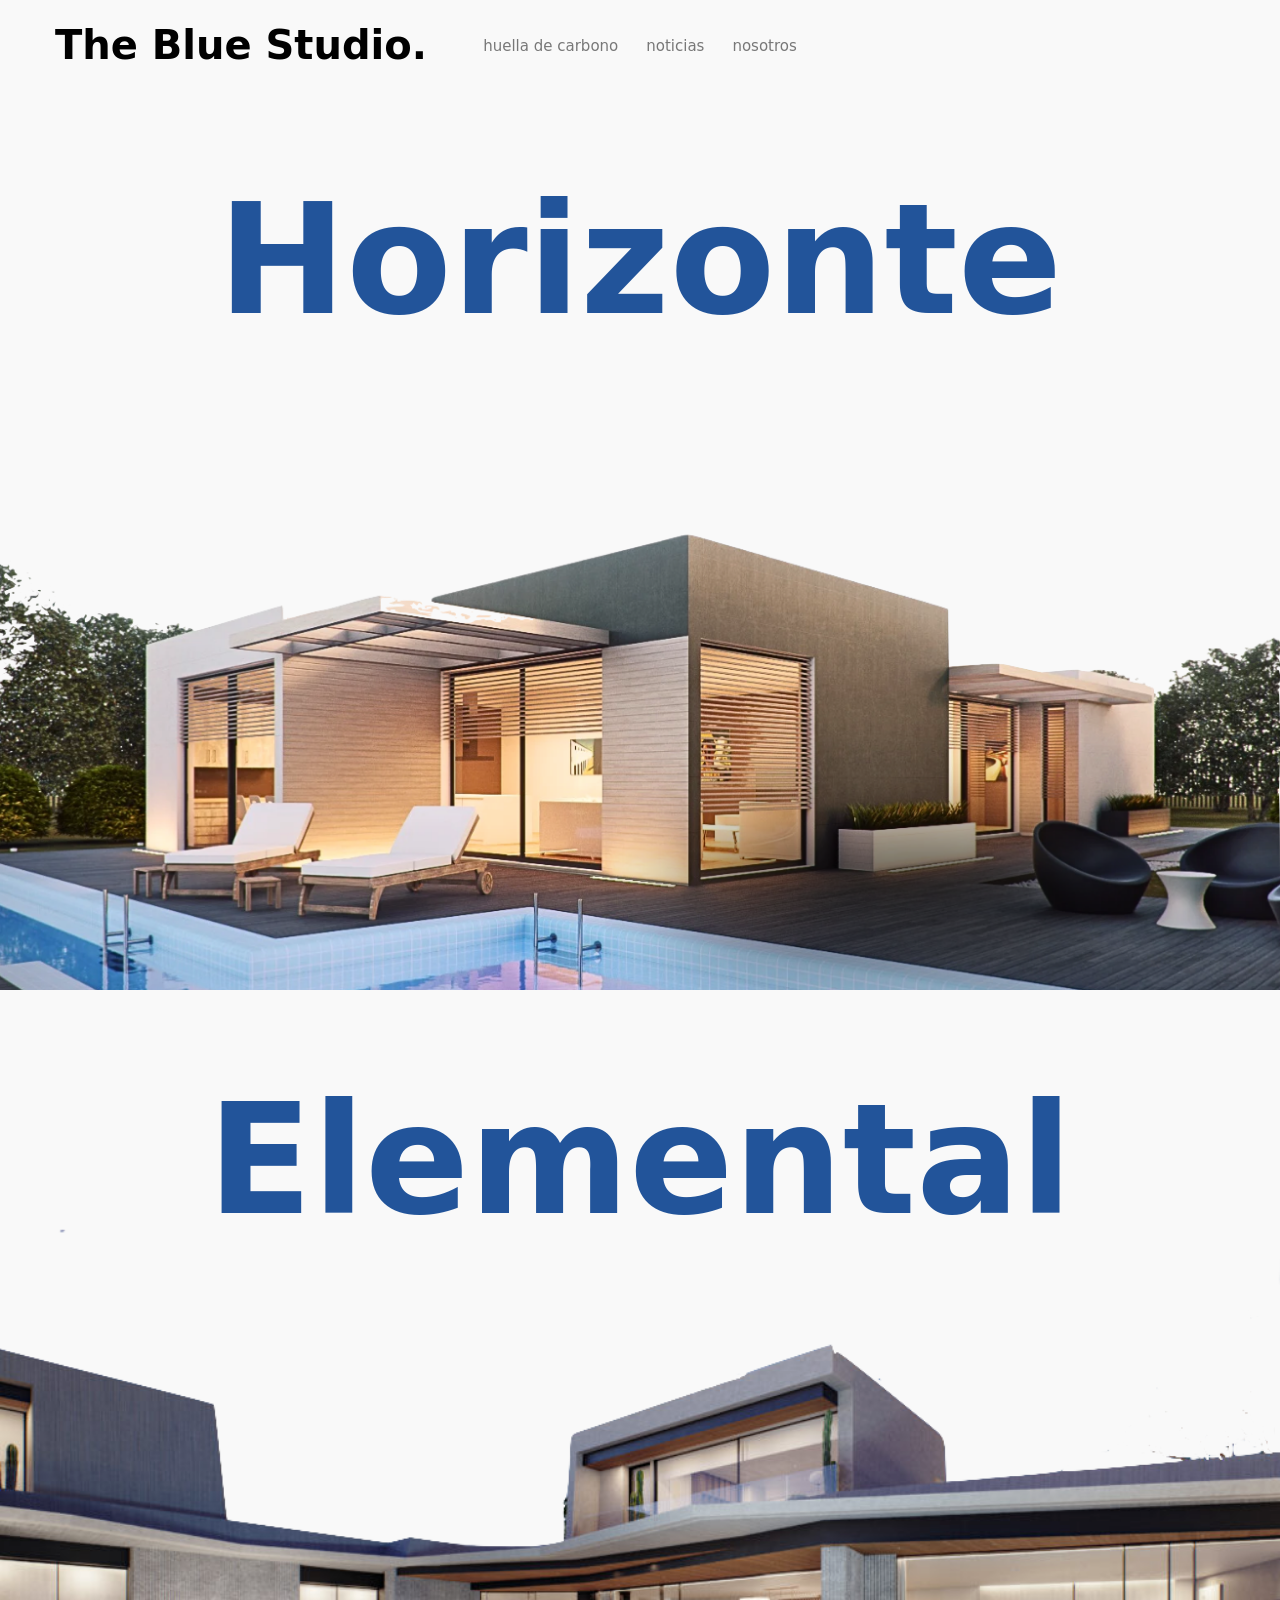
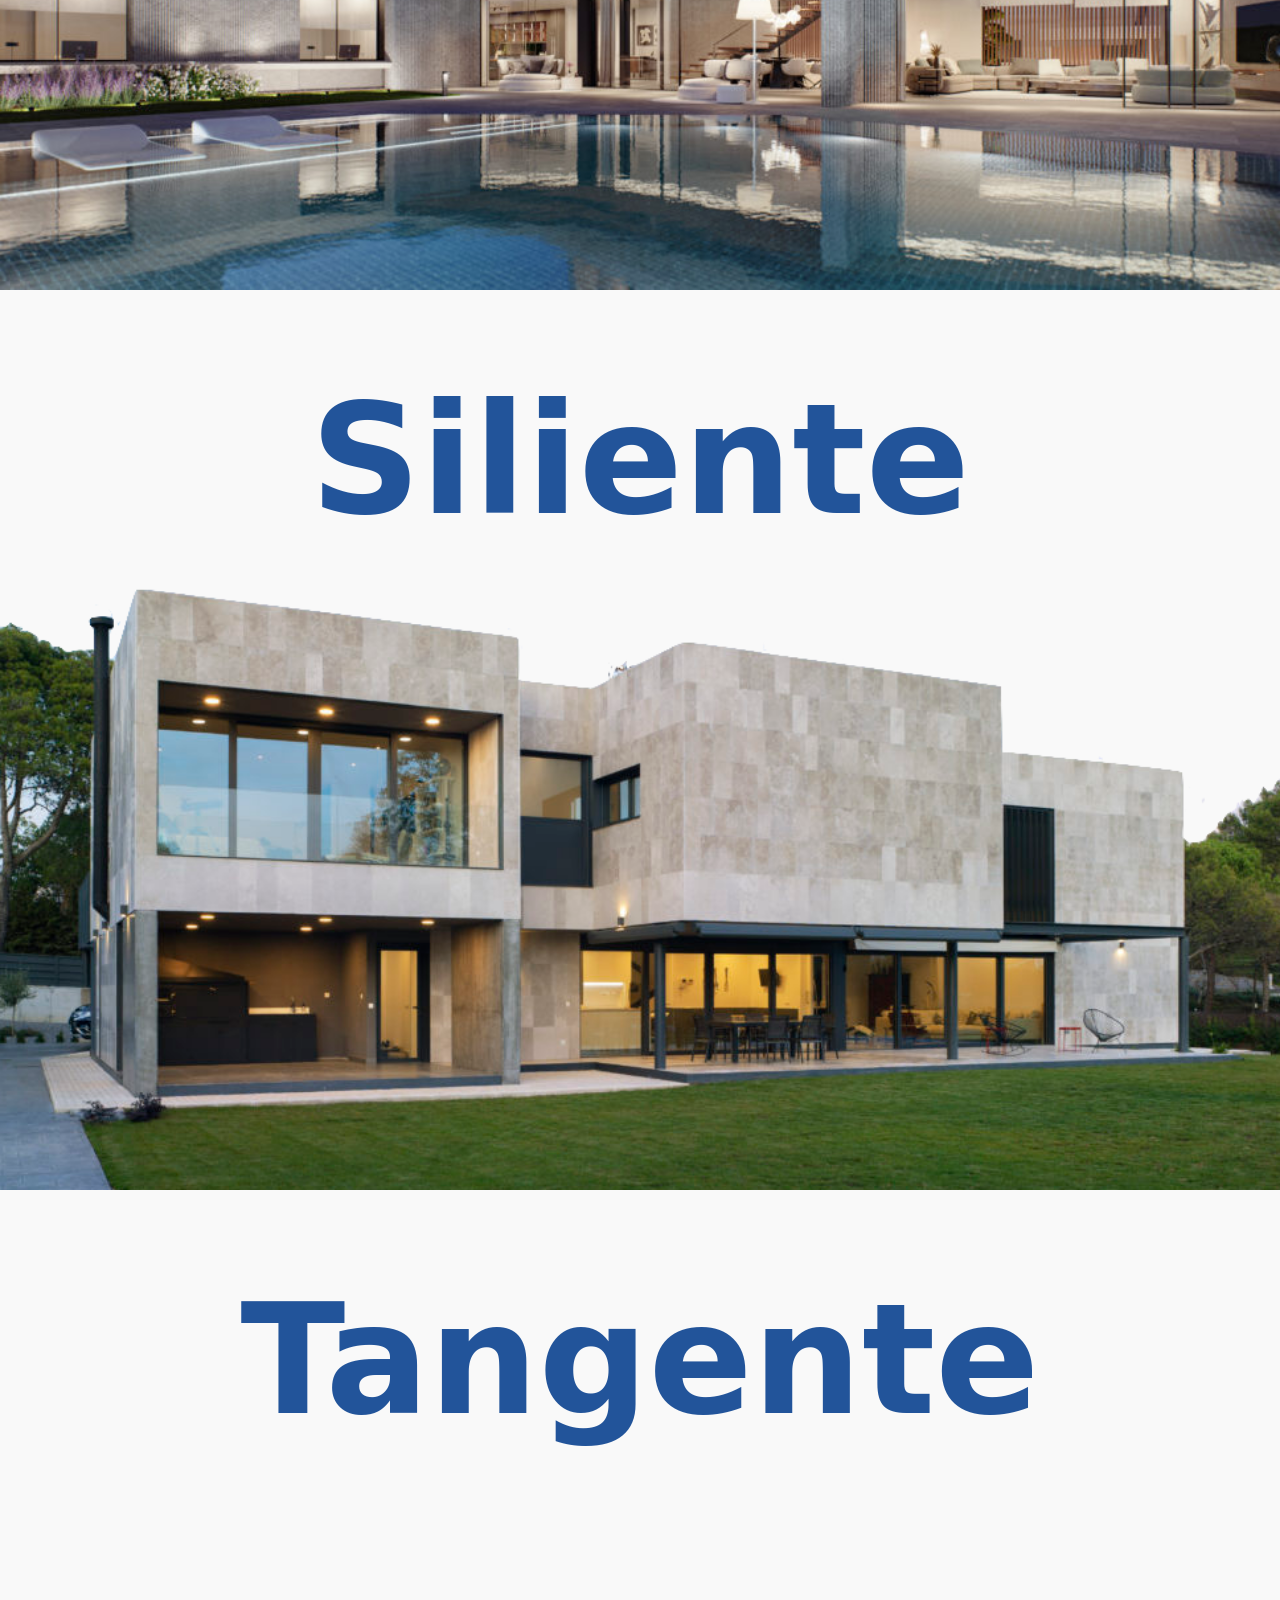
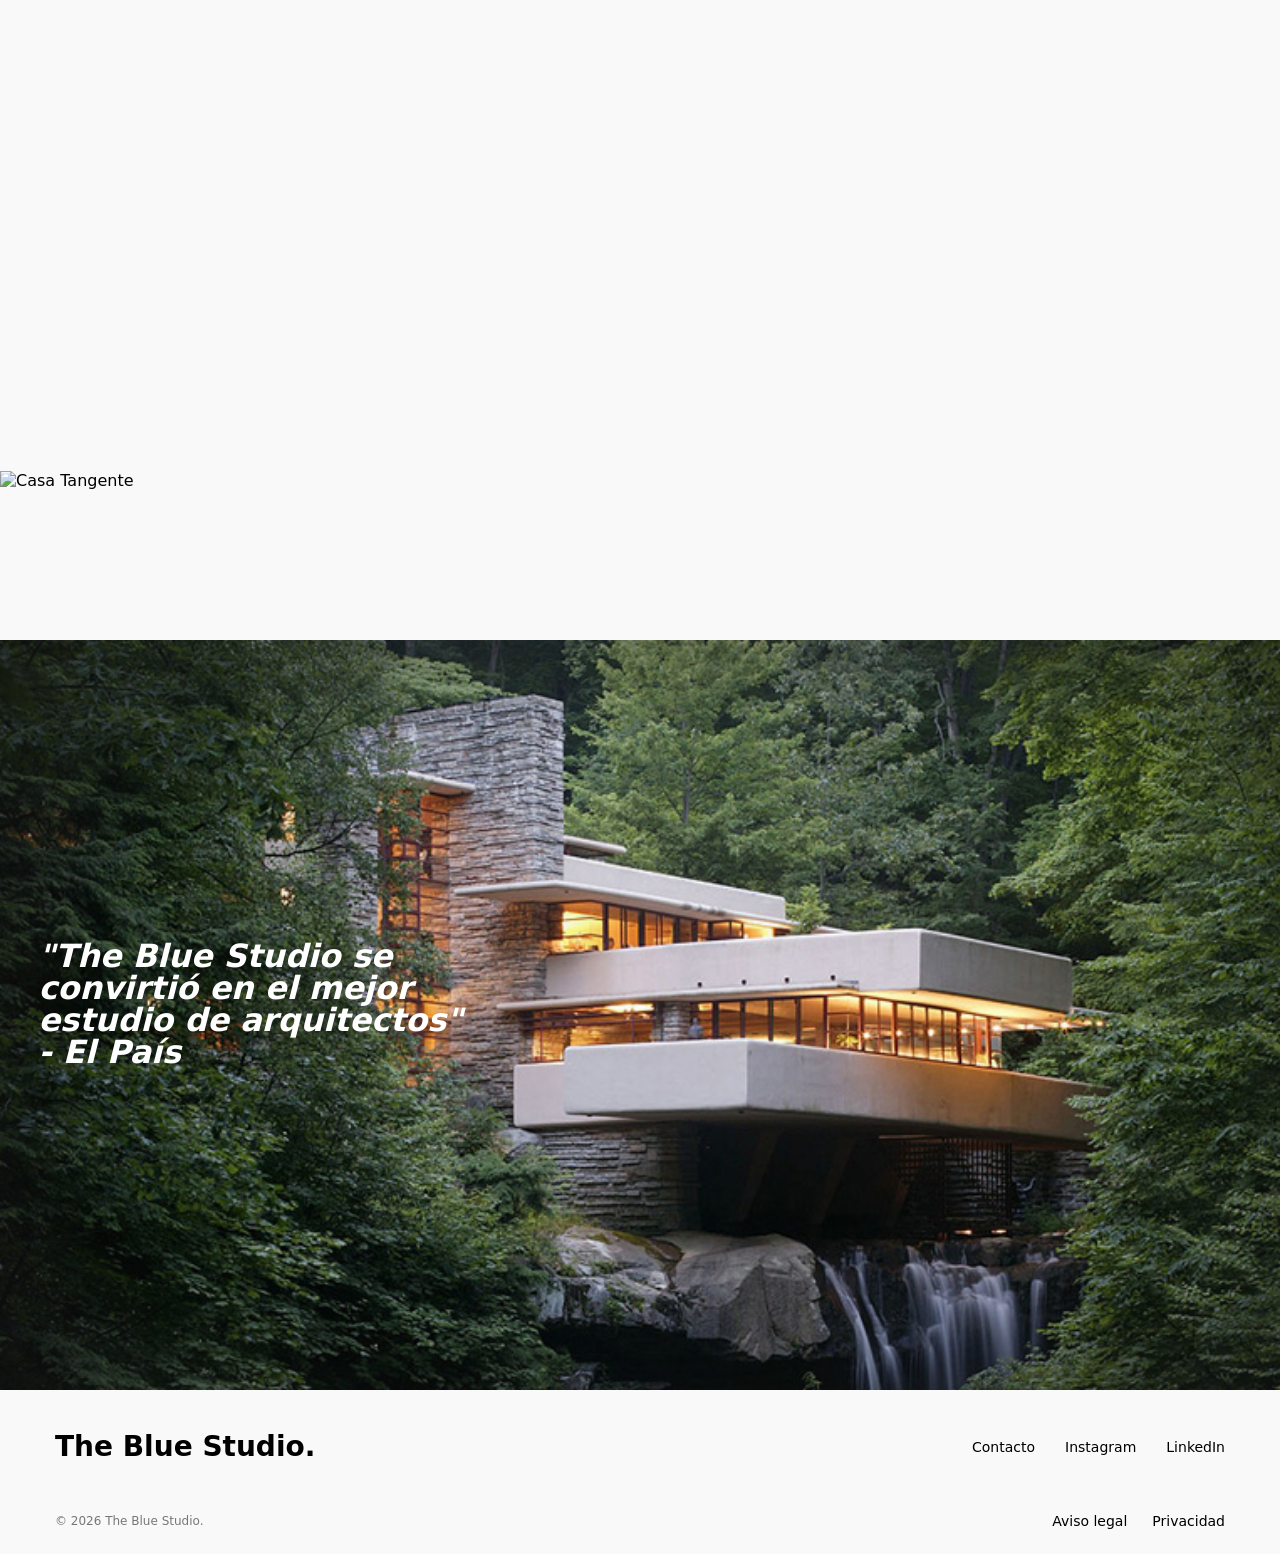
==== index.html @ dd6bb569 "Reubicación archivos Se movieron los archivos" ====
<!DOCTYPE html>
<html lang="es">
<head>
	<meta charset="UTF-8">
	<meta name="viewport" content="width=device-width, initial-scale=1.0">
	<meta property="og:title" content="The Blue Studio">
	<meta property="og:description" content="Estudio de arquitectura y diseño. Descubre nuestros proyectos, noticias y filosofía.">
	<meta property="og:type" content="website">
	<meta property="og:url" content="https://bright-paprenjak-21da06.netlify.app">
	<meta property="og:site_name" content="The Blue Studio">
	<title>Index</title>
	<link rel="stylesheet" href="css/style.css">
	<link rel="stylesheet" href="css/elementosStyle.css">
</head>

<body>

	<header>
		<h1 class="logo">
			<a href="index.html">The Blue Studio.</a>
		</h1>

		<nav>
			<ul>
				<li><a href="huellaDeCarbono.html">huella de carbono</a></li>
				<li><a href="noticias.html">noticias</a></li>
				<li><a href="nosotros.html">nosotros</a></li>
			</ul>
		</nav>
	</header>

	<section class="nombresCasas pagina">
		<h2>Horizonte</h2>
		<img src="img/casa1.png" alt="Casa Horizonte">
	</section>

	<section class="nombresCasas pagina">
		<h2>Elemental</h2>
		<img src="img/casa2.png" alt="Casa Elemental">
	</section>

	<section class="nombresCasas pagina">
		<h2>Siliente</h2>
		<img src="img/casa3.png" alt="Casa Siliente">
	</section>

	<section class="nombresCasas pagina">
		<h2>Tangente</h2>
		<img src="img/casa4.png" alt="Casa Tangente">
	</section>

	<section class="nombresCasas pagina">
		<h3 class="textoLateral">
			"The Blue Studio se<br>
			convirtió en el mejor<br>
			estudio de arquitectos"<br>
			- El País
		</h3>

		<img src="img/casaBosque.png" alt="Proyecto de The Blue Studio">
	</section>

	<footer>
		<div class="footer-principal">
			<h2>The Blue Studio.</h2>

			<div class="footer-links">
				<a>Contacto</a>
				<a>Instagram</a>
				<a>LinkedIn</a>
			</div>
		</div>

		<div class="footer-inferior">
			<p>© 2026 The Blue Studio.</p>

			<div>
				<a>Aviso legal</a>
				<a>Privacidad</a>
			</div>
		</div>
	</footer>

</body>
</html>
---- css/style.css ----
:root {
	--fondo: #f9f9f9;
	--azul: #22549A;
}

* {
	margin: 0;
	padding: 0;
	box-sizing: border-box;
}

body {
	font-family: system-ui;
	overflow-x: hidden;
	background: var(--fondo);
}

section {
	position: relative;
	background: var(--fondo);
}

.pagina {
	height: 100dvh;
}

header {
	height: 90px;
	padding: 0 55px;
	display: grid;
	grid-template-columns: 1fr auto 1fr;
	align-items: center;
	background: var(--fondo);
}

.logo {
	font-size: 40px;
}

.logo a {
	color: #000;
	font-size: 40px;
	font-weight: bold;
	text-decoration: none;
}

nav {
	grid-column: 2;
}

nav ul {
	display: flex;
	align-items: center;
	gap: 28px;
	list-style: none;
}

nav a {
	color: #787878;
	font-size: 15px;
	font-weight: 400;
	text-decoration: none;
	transition: color 0.2s;
}

nav a:hover {
	color: var(--azul);
}

footer {
	padding: 40px 55px 25px;
	background: var(--fondo);
}

.footer-principal {
	display: flex;
	justify-content: space-between;
	align-items: center;
	padding-bottom: 50px;
}

.footer-principal h2 {
	font-size: 28px;
}

.footer-links {
	display: flex;
	gap: 30px;
}

.footer-links a,
.footer-inferior a {
	color: #000;
	font-size: 14px;
	text-decoration: none;
	transition: color 0.2s;
}

.footer-links a:hover,
.footer-inferior a:hover {
	color: var(--azul);
}

.footer-inferior {
	display: flex;
	justify-content: space-between;
	align-items: center;
	color: #777;
	font-size: 12px;
}

.footer-inferior div {
	display: flex;
	gap: 25px;
}

@media (max-width: 700px) {

	header {
		height: auto;
		padding: 20px;
		display: flex;
		flex-direction: column;
		gap: 20px;
	}

	.logo,
	.logo a {
		font-size: 32px;
	}

	nav ul {
		flex-wrap: wrap;
		justify-content: center;
		gap: 15px;
	}

	footer {
		padding: 35px 20px 20px;
	}

	.footer-principal,
	.footer-inferior {
		flex-direction: column;
		gap: 25px;
		text-align: center;
	}

	.footer-principal {
		padding-bottom: 35px;
	}

	.footer-links {
		gap: 20px;
	}
}
---- css/elementosStyle.css ----
.nombresCasas {
	display: flex;
	justify-content: center;
}

.nombresCasas h2 {
	position: absolute;
	top: 80px;
	color: var(--azul);
	font-size: clamp(70px, 12vw, 180px);
	font-weight: bold;
	white-space: nowrap;
}

.nombresCasas img {
	position: absolute;
	z-index: 2;
	bottom: 0;
	left: 0;
	width: 100%;
	height: auto;
	display: block;
}

.textoLateral {
	position: absolute;
	z-index: 3;
	top: 50%;
	left: clamp(20px, 3vw, 50px);
	color: #fff;
	font-size: clamp(20px, 2.5vw, 40px);
	font-style: italic;
	font-weight: bold;
	line-height: 1;
}

.esencia-scroll {
	height: 200dvh;
	position: relative;
}

.esencia {
	position: sticky;
	top: 0;
	width: 100%;
	height: 100dvh;
}

.esencia h2 {
	position: absolute;
	z-index: 1;
	top: 80px;
	left: 50%;
	transform: translateX(-50%);
	color: var(--azul);
	font-size: clamp(70px, 12vw, 180px);
}

.esencia img {
	position: absolute;
	z-index: 2;
	bottom: 0;
	left: 20%;
	width: 60%;
	height: auto;
}

.textoEsencia {
	position: absolute;
	z-index: 3;
	top: 50%;
	right: 8%;
	width: 35%;
	transform: translateY(-50%) translateX(150px);
	font-size: clamp(25px, 3vw, 45px);
	line-height: 1.25;
}

.textoEsencia p {
	color: #333;
}

@media (max-width: 700px) {

	.nombresCasas h2,
	.esencia h2 {
		top: 50px;
		font-size: clamp(55px, 14vw, 100px);
	}

	.textoLateral {
		top: 55%;
		font-size: clamp(18px, 5vw, 28px);
	}

	.esencia img {
		left: 5%;
		width: 90%;
	}

	.textoEsencia {
		right: 5%;
		width: 40%;
		transform: translateY(-50%);
		font-size: clamp(18px, 4vw, 28px);
	}
}
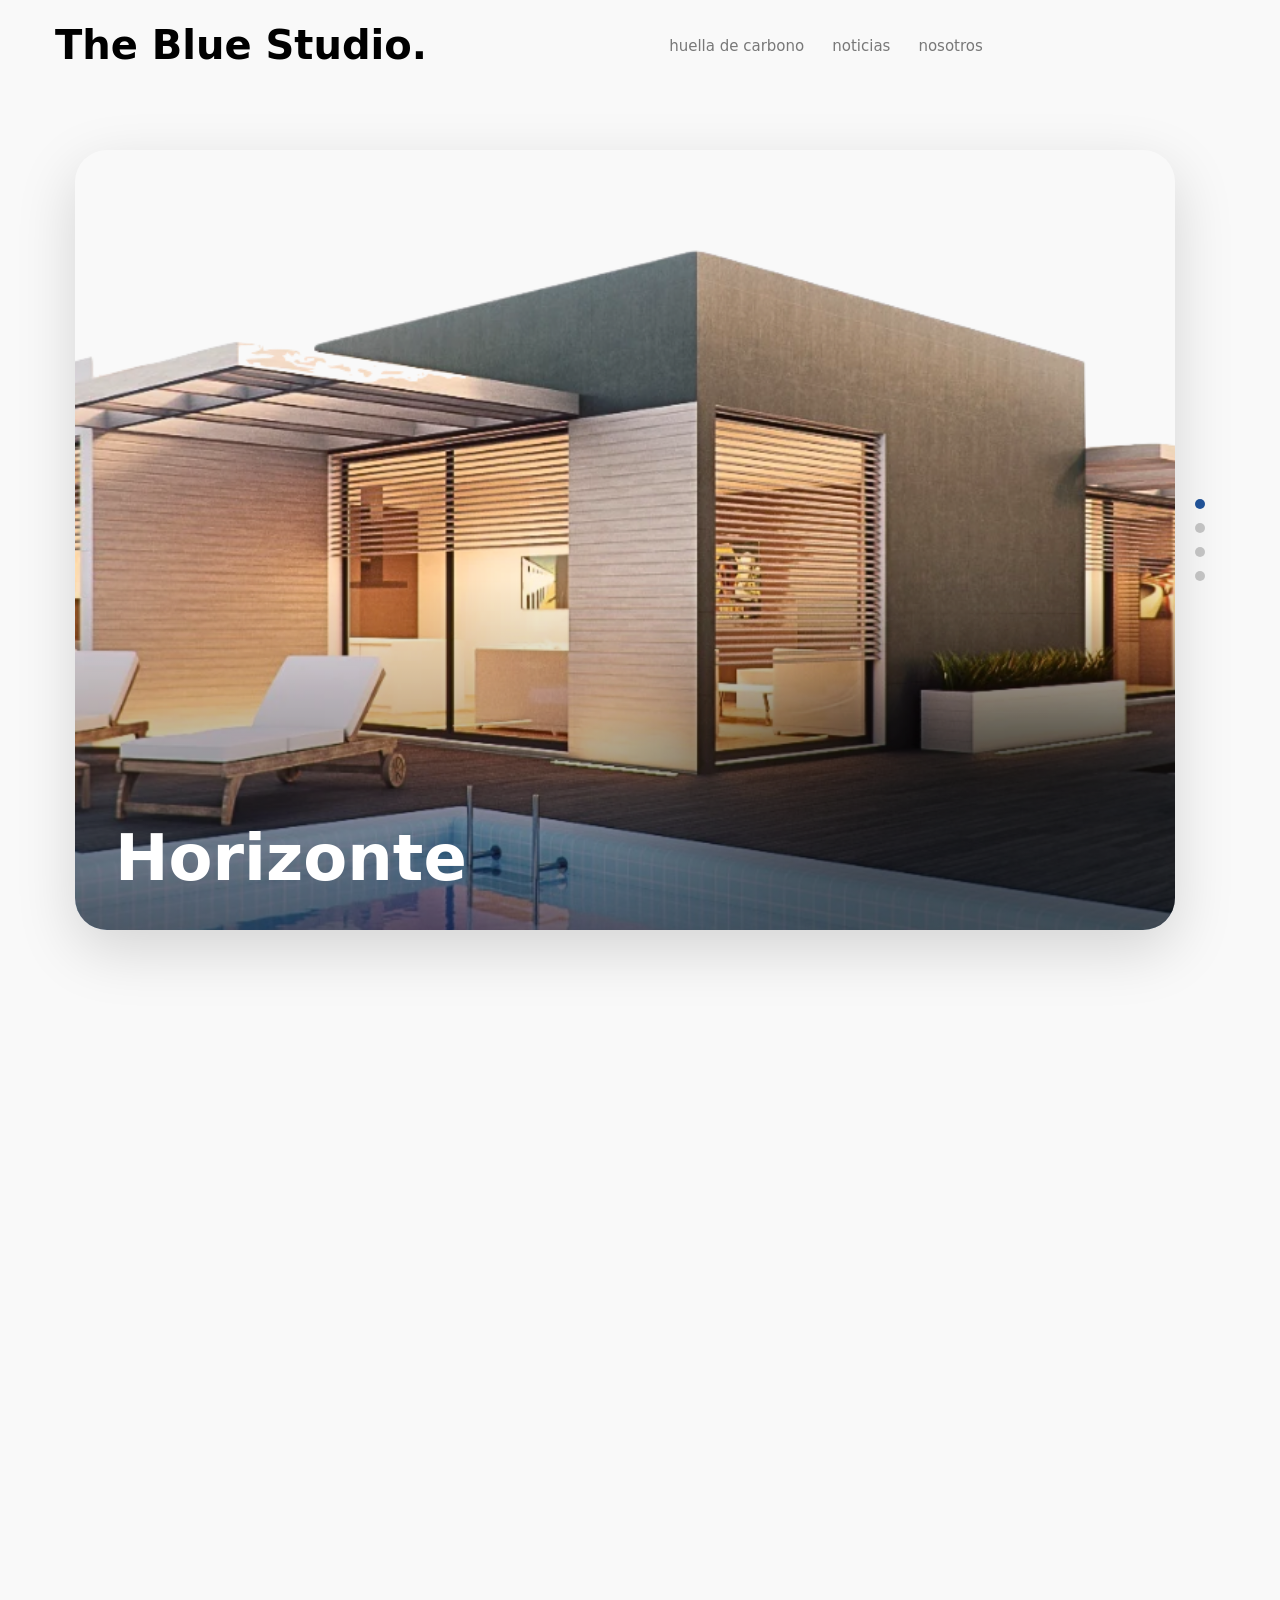
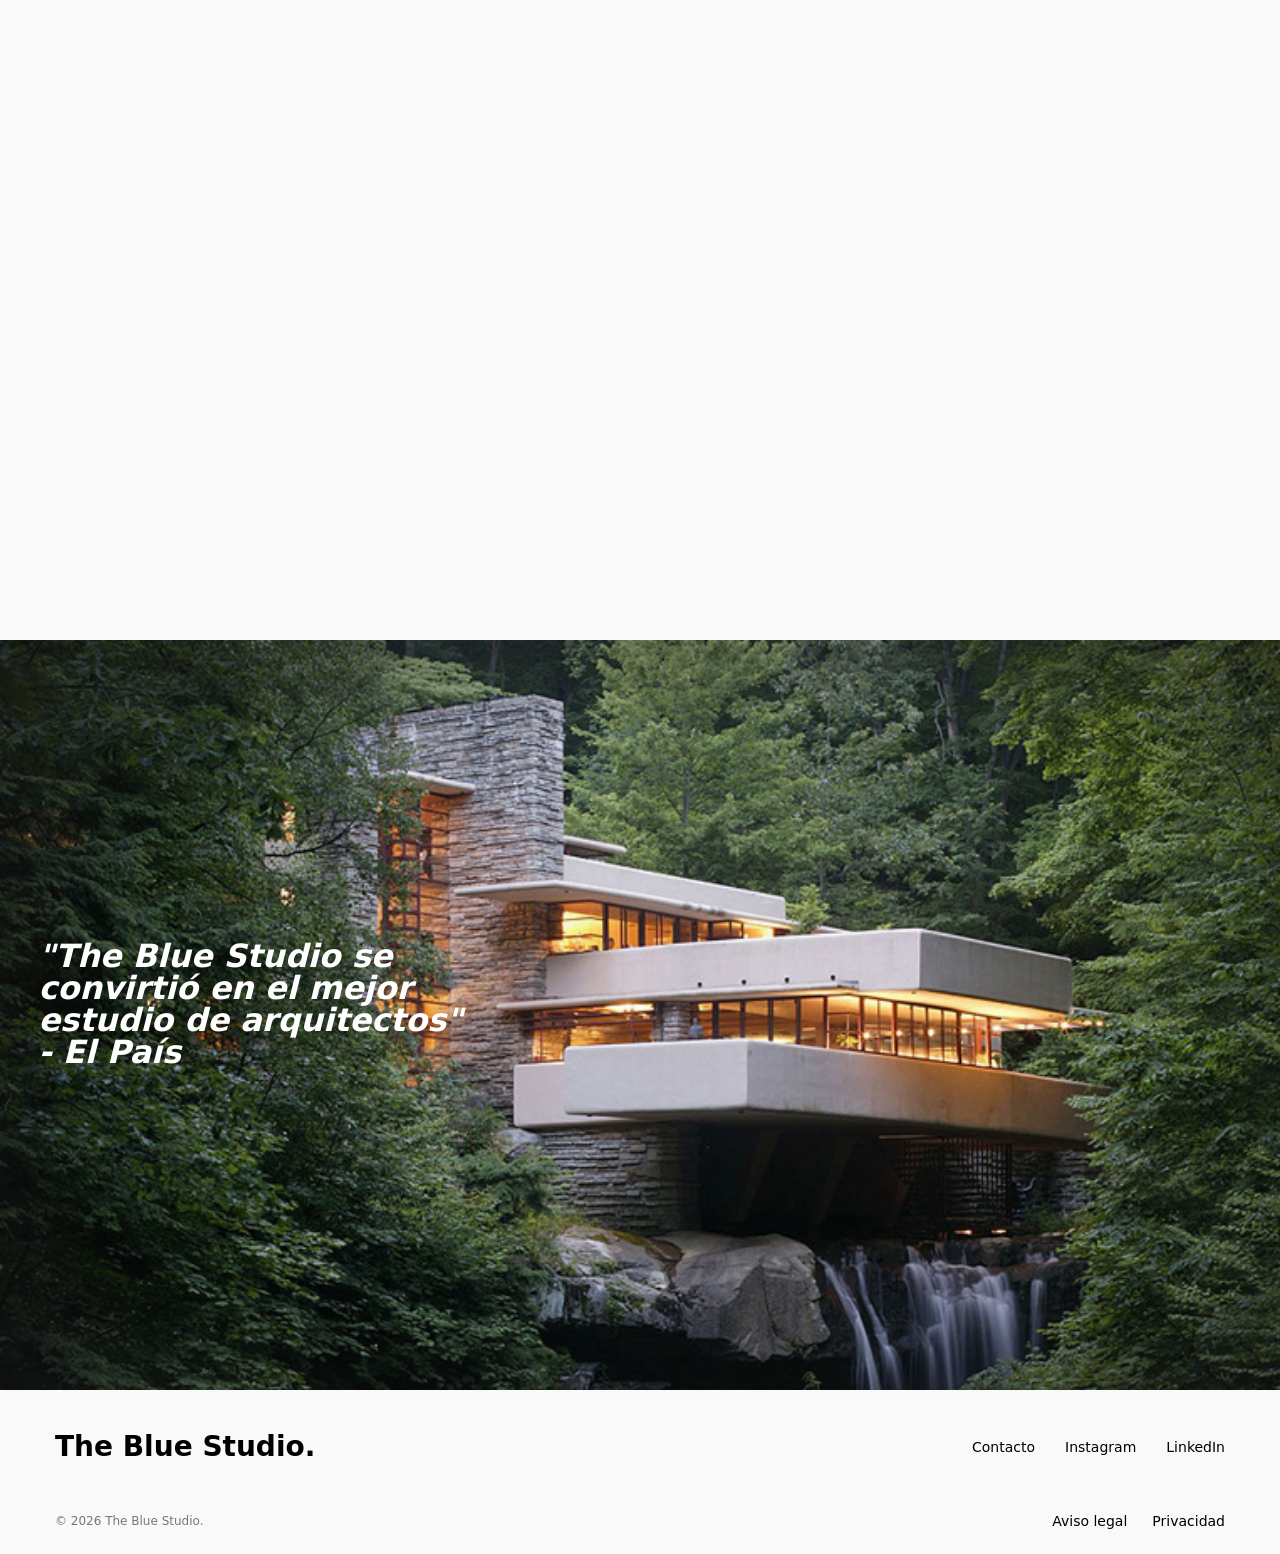
==== commit c373bb40: "update se agregaron archivos y modificaron ciertos elementos, arreglando lo faltante de responsive e" ====
--- a/index.html
+++ b/index.html
@@ -11,6 +11,9 @@
 	<title>Index</title>
 	<link rel="stylesheet" href="css/style.css">
 	<link rel="stylesheet" href="css/elementosStyle.css">
+	<link rel="icon" type="image/png" href="img/casaBosque.png">
+	<script defer src="js/header.js"></script>
+	<script defer src="js/casas.js"></script>
 </head>
 
 <body>
@@ -29,24 +32,36 @@
 		</nav>
 	</header>
 
-	<section class="nombresCasas pagina">
-		<h2>Horizonte</h2>
-		<img src="img/casa1.png" alt="Casa Horizonte">
-	</section>
-
-	<section class="nombresCasas pagina">
-		<h2>Elemental</h2>
-		<img src="img/casa2.png" alt="Casa Elemental">
-	</section>
-
-	<section class="nombresCasas pagina">
-		<h2>Siliente</h2>
-		<img src="img/casa3.png" alt="Casa Siliente">
-	</section>
-
-	<section class="nombresCasas pagina">
-		<h2>Tangente</h2>
-		<img src="img/casa4.png" alt="Casa Tangente">
+	<section class="casasScroll">
+		<div class="casasCarrusel">
+	
+			<div class="carruselTarjeta">
+				<div class="carruselSlide activo" id="slideHorizonte">
+					<img src="img/casa1.png" alt="Casa Horizonte">
+					<h2>Horizonte</h2>
+				</div>
+				<div class="carruselSlide" id="slideElemental">
+					<img src="img/casa2.png" alt="Casa Elemental">
+					<h2>Elemental</h2>
+				</div>
+				<div class="carruselSlide" id="slideSiliente">
+					<img src="img/casa3.png" alt="Casa Siliente">
+					<h2>Siliente</h2>
+				</div>
+				<div class="carruselSlide" id="slideTangente">
+					<img src="img/casa4.png" alt="Casa Tangente">
+					<h2>Tangente</h2>
+				</div>
+			</div>
+	
+			<div class="carruselDots">
+				<span class="dot activo"></span>
+				<span class="dot"></span>
+				<span class="dot"></span>
+				<span class="dot"></span>
+			</div>
+	
+		</div>
 	</section>
 
 	<section class="nombresCasas pagina">
--- a/css/style.css
+++ b/css/style.css
@@ -25,12 +25,16 @@
 }
 
 header {
+	height: sticky;
+	top: 0;
 	height: 90px;
 	padding: 0 55px;
 	display: grid;
-	grid-template-columns: 1fr auto 1fr;
+	grid-template-columns: auto 1fr;
 	align-items: center;
 	background: var(--fondo);
+	transition: transform 0.5s;
+	z-index: 10;
 }
 
 .logo {
@@ -42,10 +46,12 @@
 	font-size: 40px;
 	font-weight: bold;
 	text-decoration: none;
+	white-space: nowrap;
 }
 
 nav {
 	grid-column: 2;
+	justify-self: center;
 }
 
 nav ul {
@@ -65,6 +71,10 @@
 
 nav a:hover {
 	color: var(--azul);
+}
+
+.hide{
+	transform: translateY(-100%);
 }
 
 footer {
@@ -114,7 +124,7 @@
 	gap: 25px;
 }
 
-@media (max-width: 700px) {
+@media (max-width: 800px) {
 
 	header {
 		height: auto;
--- a/css/elementosStyle.css
+++ b/css/elementosStyle.css
@@ -80,6 +80,105 @@
 	color: #333;
 }
 
+.casasScroll {
+	height: 400dvh;
+	position: relative;
+}
+
+.casasCarrusel {
+	position: sticky;
+	top: 0;
+	height: 100dvh;
+	display: flex;
+	align-items: center;
+	justify-content: center;
+	gap: 20px;
+	padding: 40px 20px;
+}
+
+.carruselTarjeta {
+	position: relative;
+	width: min(1100px, 92vw);
+	aspect-ratio: 4 / 3;
+	max-height: calc(100dvh - 120px);
+	border-radius: 32px;
+	overflow: hidden;
+	box-shadow: 0 20px 60px rgba(0, 0, 0, 0.15);
+}
+
+.carruselSlide {
+	position: absolute;
+	inset: 0;
+	opacity: 0;
+	transition: opacity 0.6s ease;
+}
+
+.carruselSlide.activo {
+	opacity: 1;
+}
+
+.carruselSlide img {
+	width: 100%;
+	height: 100%;
+	object-fit: cover;
+	display: block;
+}
+
+.carruselSlide::after {
+	content: "";
+	position: absolute;
+	inset: 0;
+	background: linear-gradient(to top, rgba(0, 0, 0, 0.55) 0%, rgba(0, 0, 0, 0) 45%);
+}
+
+.carruselSlide h2 {
+	position: absolute;
+	z-index: 1;
+	left: 40px;
+	right: 40px;
+	bottom: 35px;
+	color: #fff;
+	font-size: clamp(32px, 5vw, 64px);
+	font-weight: bold;
+}
+
+.carruselDots {
+	display: flex;
+	flex-direction: column;
+	gap: 14px;
+}
+
+.carruselDots .dot {
+	width: 10px;
+	height: 10px;
+	border-radius: 50%;
+	background: #c7c7c7;
+	transition: background 0.3s;
+}
+
+.carruselDots .dot.activo {
+	background: var(--azul);
+}
+
+@media (max-width: 700px) {
+
+	.carruselTarjeta {
+		aspect-ratio: 3 / 4;
+		border-radius: 22px;
+	}
+
+	.carruselSlide h2 {
+		left: 24px;
+		right: 24px;
+		bottom: 24px;
+	}
+
+	.casasCarrusel {
+		padding: 20px 12px;
+		gap: 12px;
+	}
+}
+
 @media (max-width: 700px) {
 
 	.nombresCasas h2,
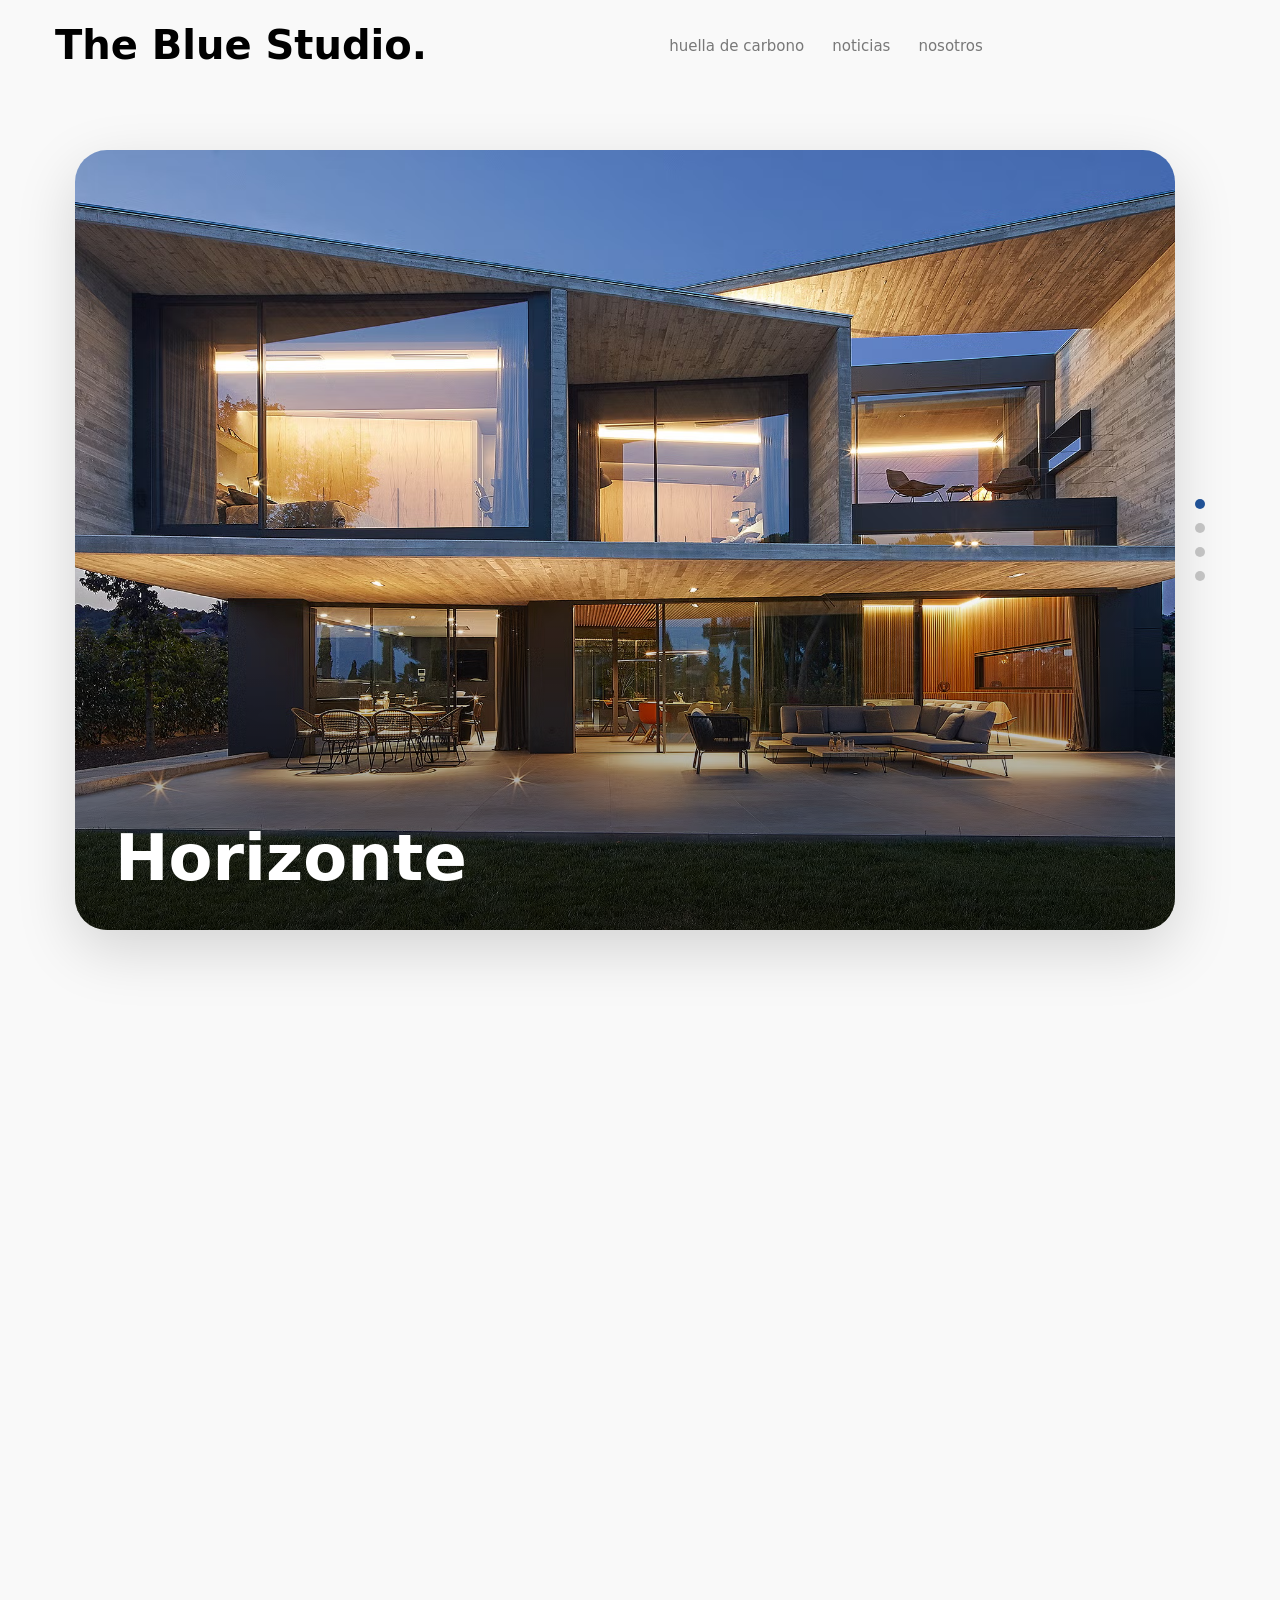
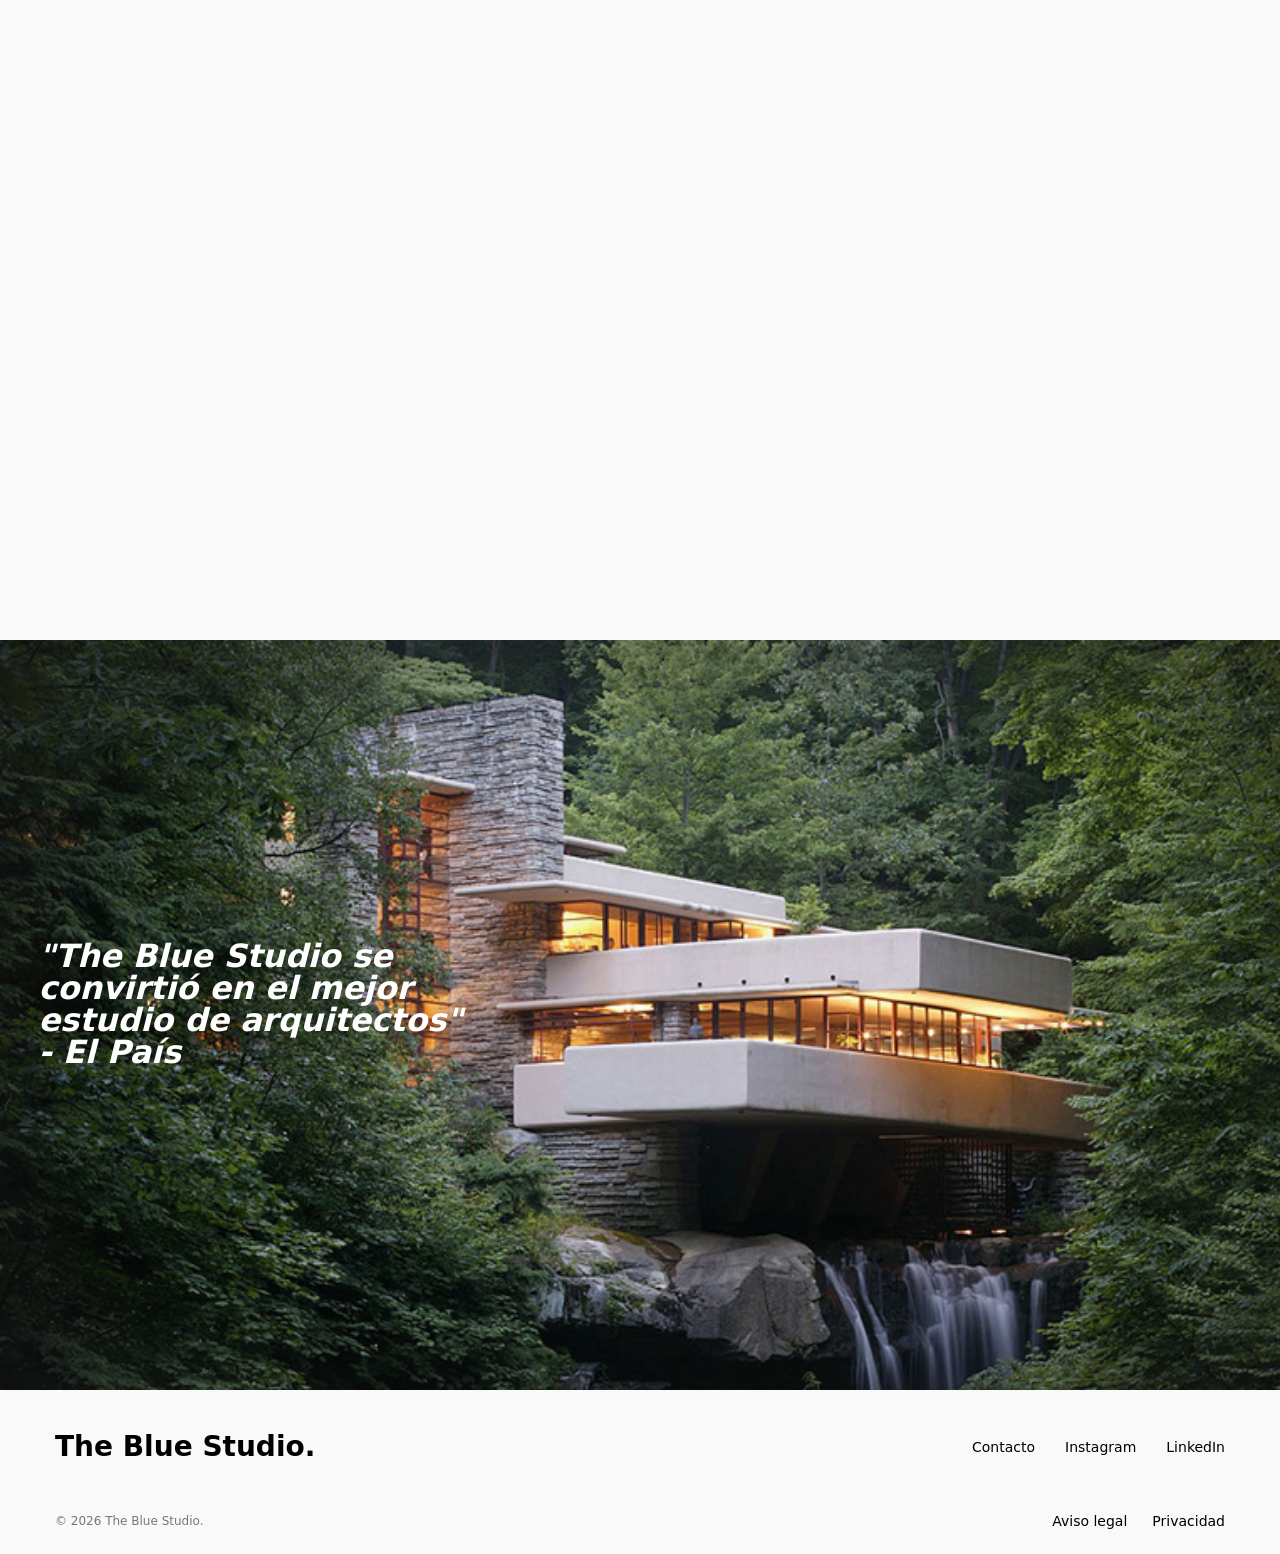
==== commit 6d83065b: "cambios pequeños cambie las imagenes y errores pequeños" ====
--- a/index.html
+++ b/index.html
@@ -8,7 +8,7 @@
 	<meta property="og:type" content="website">
 	<meta property="og:url" content="https://bright-paprenjak-21da06.netlify.app">
 	<meta property="og:site_name" content="The Blue Studio">
-	<title>Index</title>
+	<title>TheBlueStudio</title>
 	<link rel="stylesheet" href="css/style.css">
 	<link rel="stylesheet" href="css/elementosStyle.css">
 	<link rel="icon" type="image/png" href="img/casaBosque.png">
@@ -37,19 +37,19 @@
 	
 			<div class="carruselTarjeta">
 				<div class="carruselSlide activo" id="slideHorizonte">
-					<img src="img/casa1.png" alt="Casa Horizonte">
+					<img src="img/casa1.avif" alt="Casa Horizonte">
 					<h2>Horizonte</h2>
 				</div>
 				<div class="carruselSlide" id="slideElemental">
-					<img src="img/casa2.png" alt="Casa Elemental">
+					<img src="img/casa2.jpg" alt="Casa Elemental">
 					<h2>Elemental</h2>
 				</div>
 				<div class="carruselSlide" id="slideSiliente">
-					<img src="img/casa3.png" alt="Casa Siliente">
+					<img src="img/casa3.jpg" alt="Casa Siliente">
 					<h2>Siliente</h2>
 				</div>
 				<div class="carruselSlide" id="slideTangente">
-					<img src="img/casa4.png" alt="Casa Tangente">
+					<img src="img/casa4.jpg" alt="Casa Tangente">
 					<h2>Tangente</h2>
 				</div>
 			</div>
--- a/css/style.css
+++ b/css/style.css
@@ -25,7 +25,7 @@
 }
 
 header {
-	height: sticky;
+	position: sticky;
 	top: 0;
 	height: 90px;
 	padding: 0 55px;
--- a/css/elementosStyle.css
+++ b/css/elementosStyle.css
@@ -137,7 +137,7 @@
 	left: 40px;
 	right: 40px;
 	bottom: 35px;
-	color: #fff;
+	color: white;
 	font-size: clamp(32px, 5vw, 64px);
 	font-weight: bold;
 }
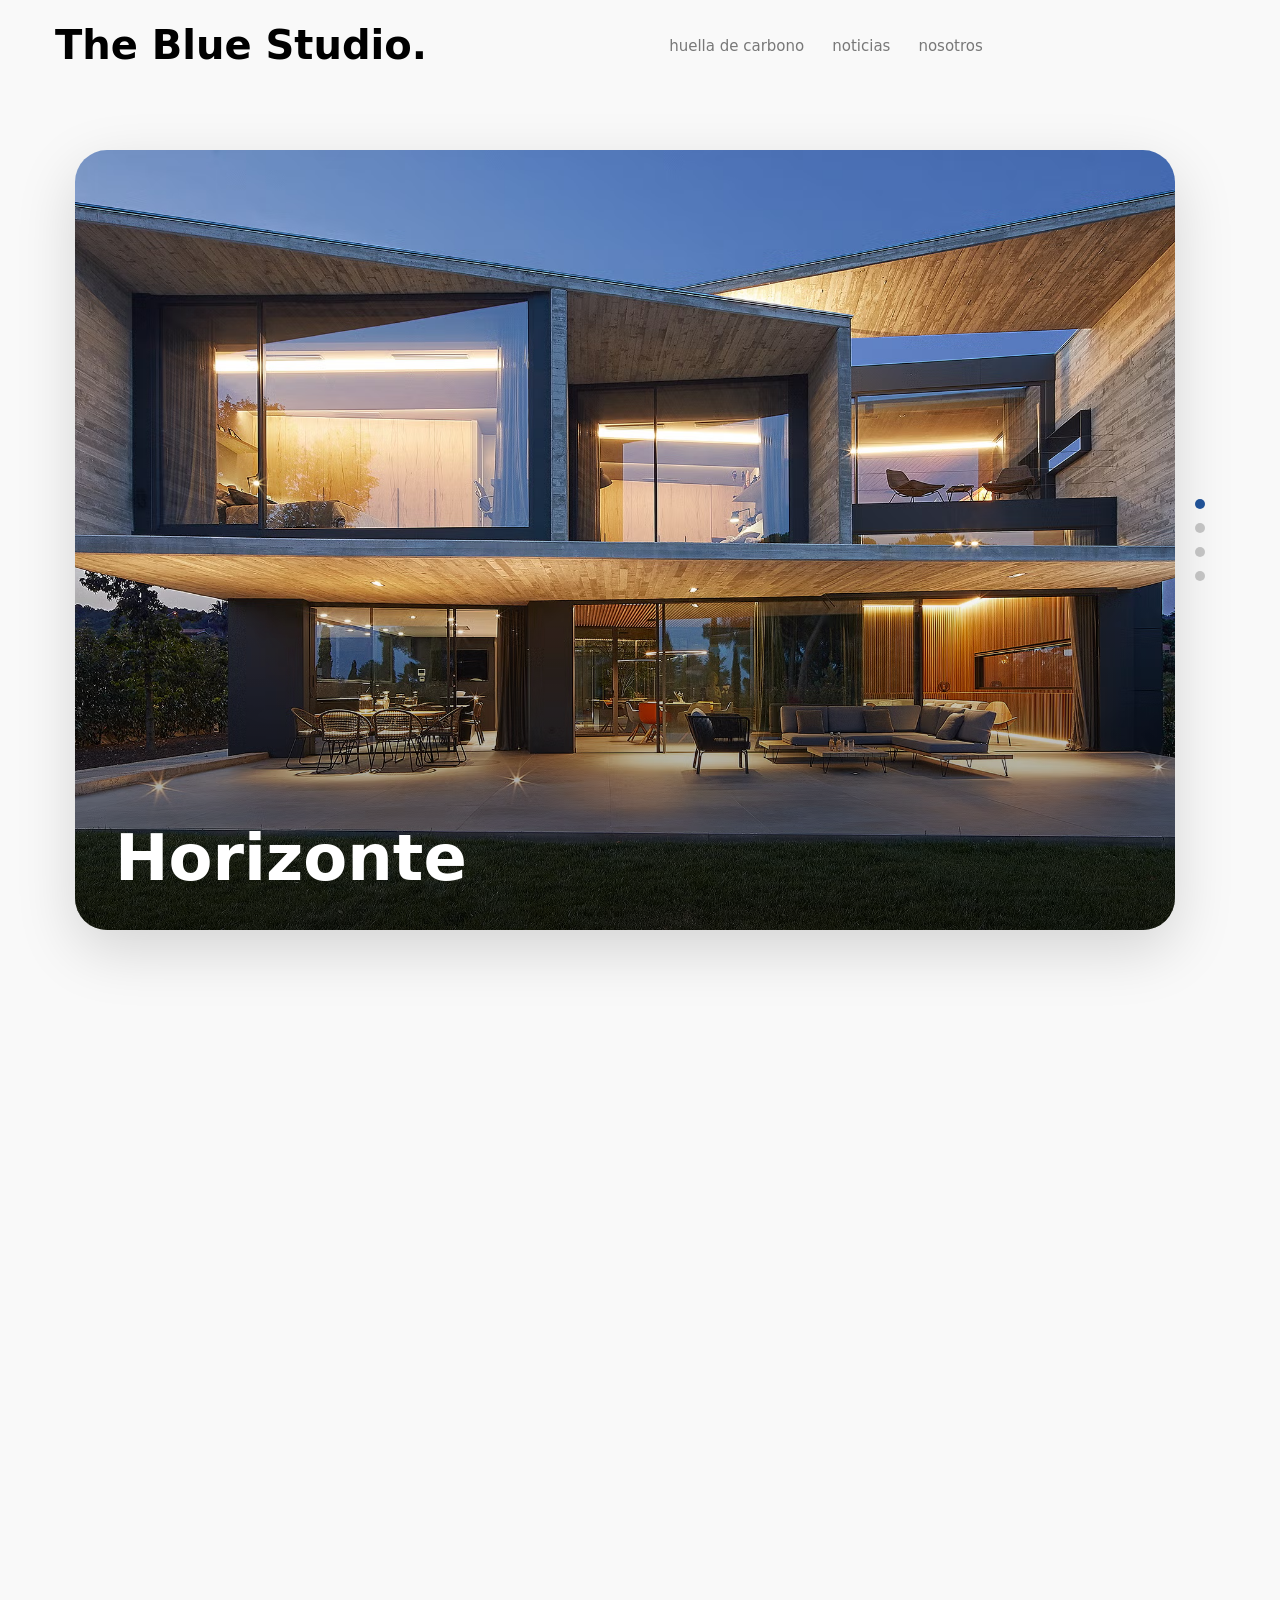
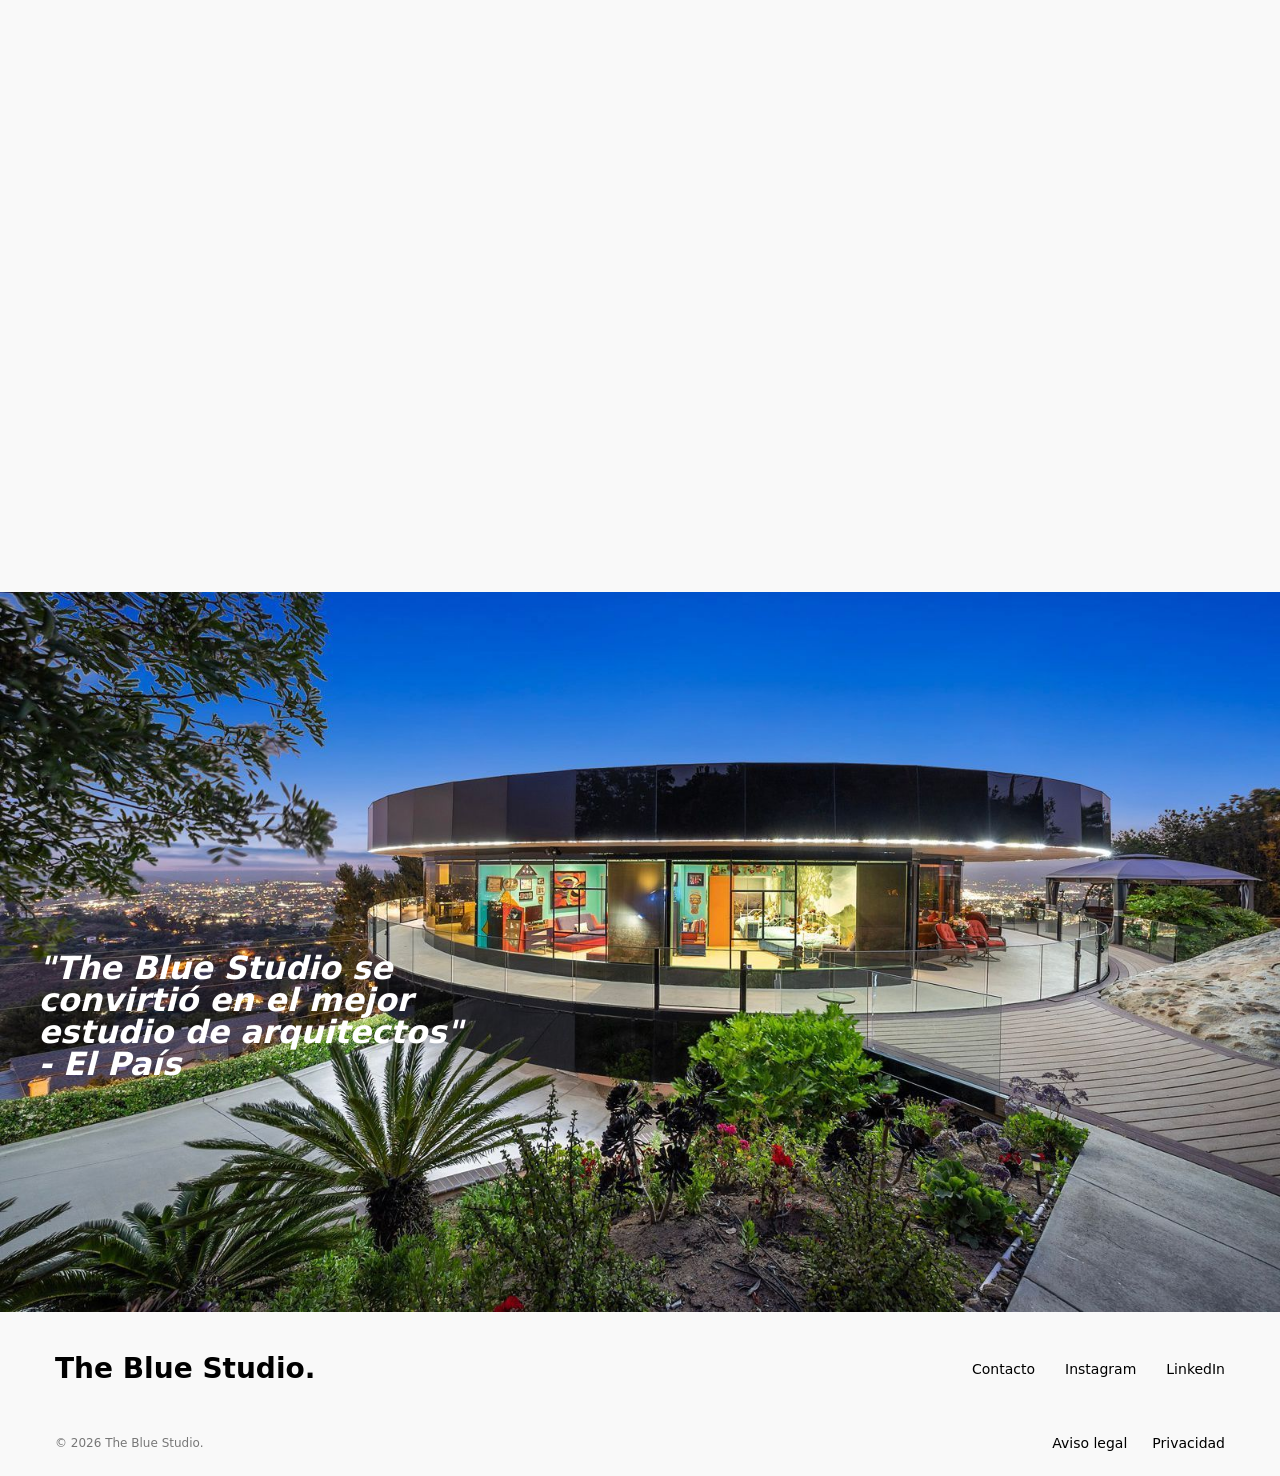
==== commit 6fc9de0a: "cambios cambios" ====
--- a/index.html
+++ b/index.html
@@ -64,7 +64,7 @@
 		</div>
 	</section>
 
-	<section class="nombresCasas pagina">
+	<section class="nombresCasas">
 		<h3 class="textoLateral">
 			"The Blue Studio se<br>
 			convirtió en el mejor<br>
@@ -72,7 +72,7 @@
 			- El País
 		</h3>
 
-		<img src="img/casaBosque.png" alt="Proyecto de The Blue Studio">
+		<img src="img/casaElPais.jpg" alt="Proyecto de The Blue Studio">
 	</section>
 
 	<footer>
--- a/css/style.css
+++ b/css/style.css
@@ -32,7 +32,7 @@
 	display: grid;
 	grid-template-columns: auto 1fr;
 	align-items: center;
-	background: var(--fondo);
+	background: transparent;
 	transition: transform 0.5s;
 	z-index: 10;
 }
--- a/css/elementosStyle.css
+++ b/css/elementosStyle.css
@@ -1,6 +1,7 @@
 .nombresCasas {
-	display: flex;
-	justify-content: center;
+	position: relative;
+	display: block;
+	margin-top: clamp(40px, 8vw, 120px);
 }
 
 .nombresCasas h2 {
@@ -13,12 +14,11 @@
 }
 
 .nombresCasas img {
-	position: absolute;
-	z-index: 2;
-	bottom: 0;
-	left: 0;
+	position: relative;
 	width: 100%;
-	height: auto;
+	aspect-ratio: 16 / 9;
+	max-height: 100dvh;
+	object-fit: cover;
 	display: block;
 }
 
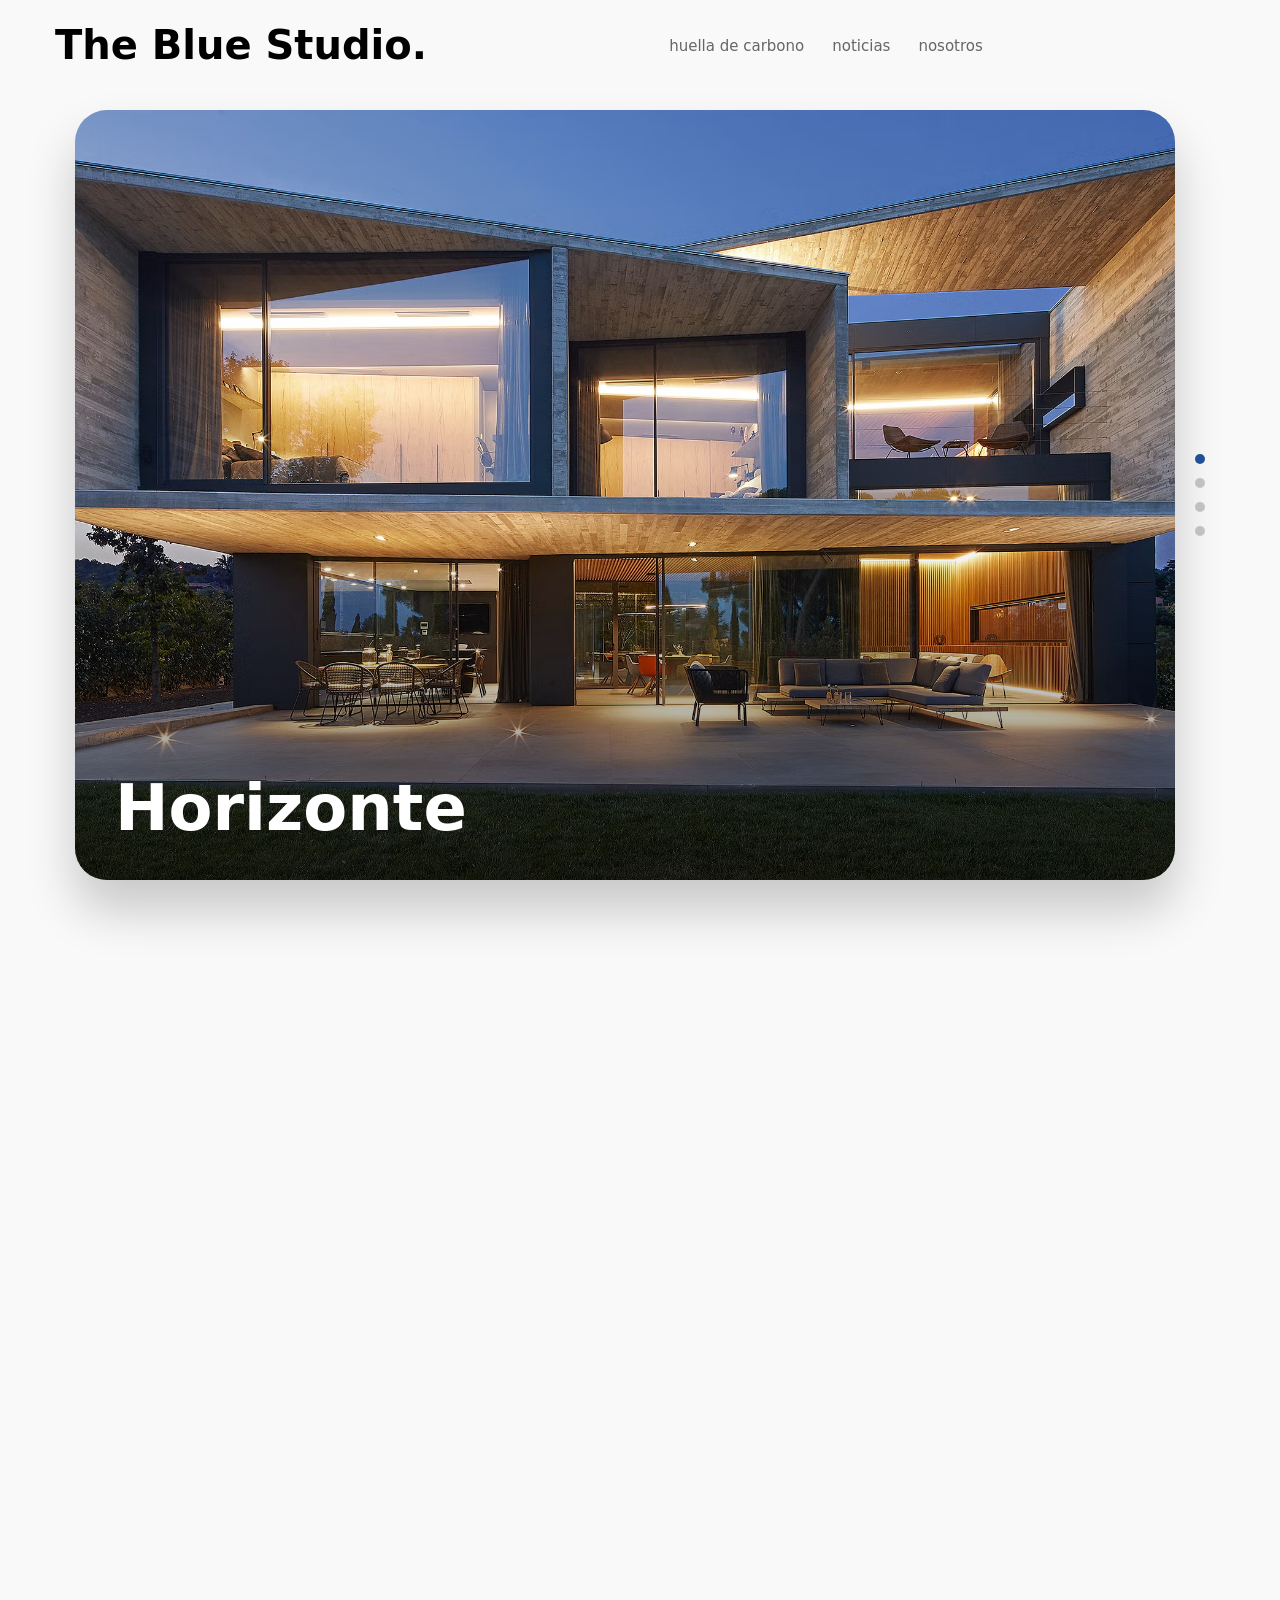
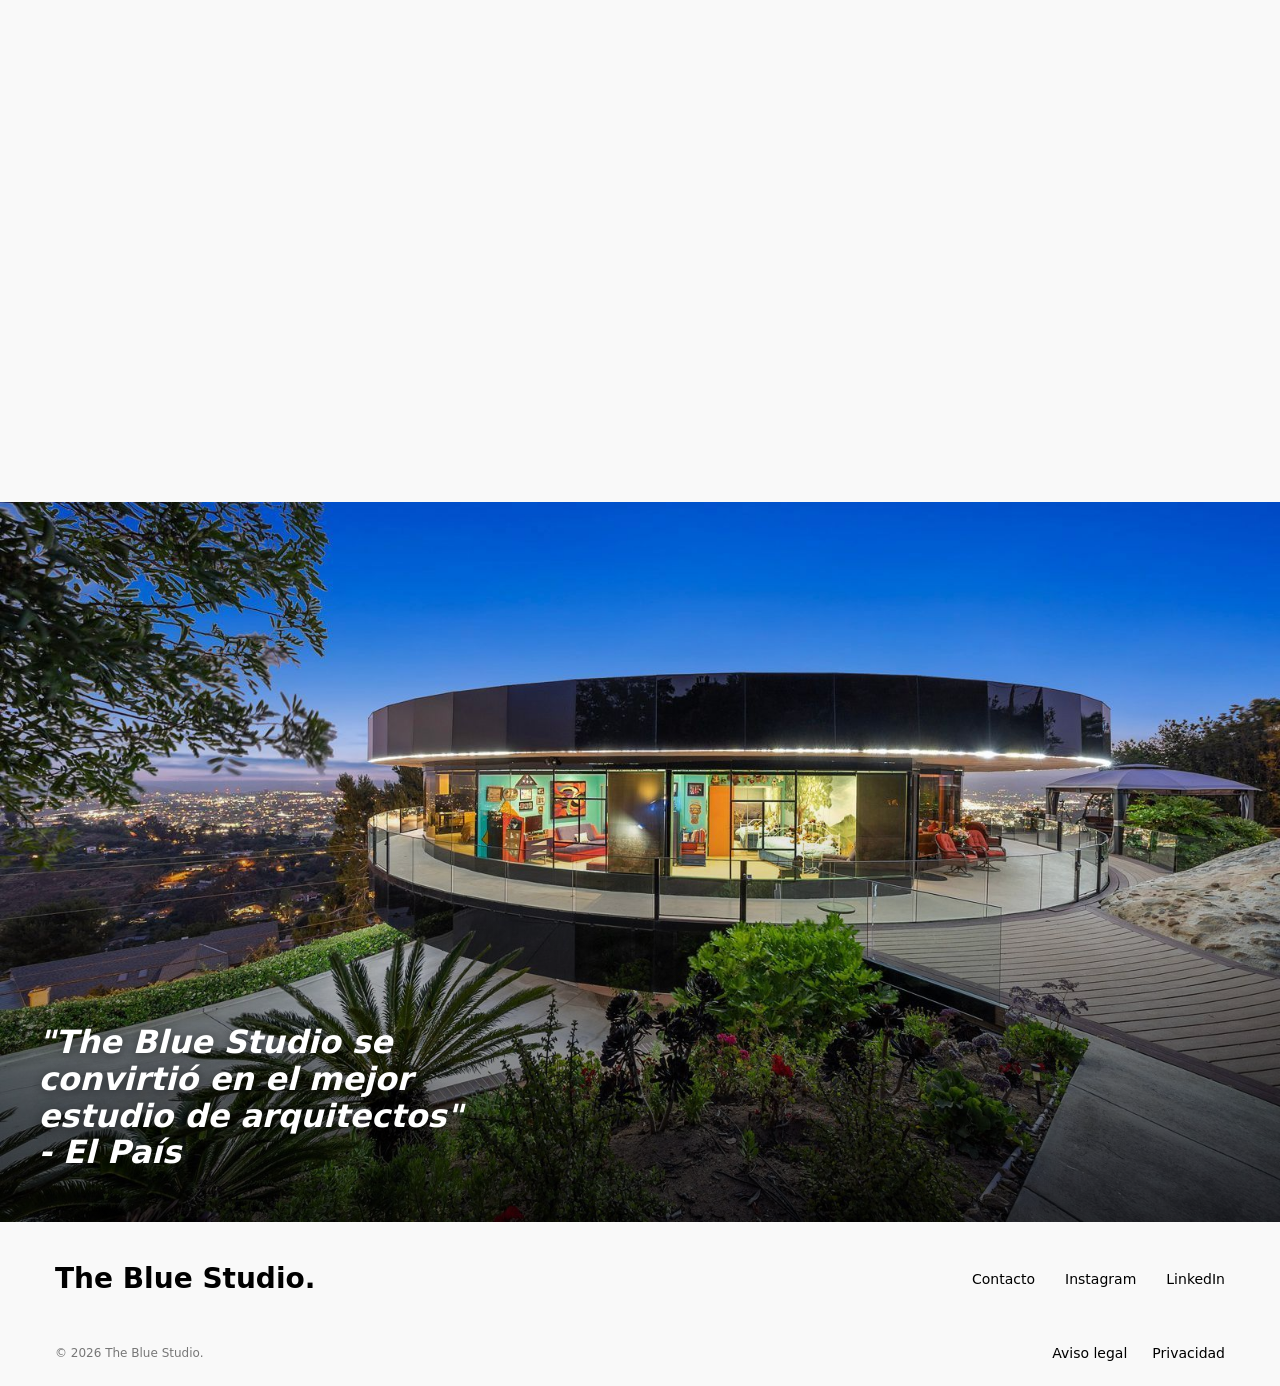
==== commit 460d2e25: "Cambios varios se quitaron cosas repetidas" ====
--- a/index.html
+++ b/index.html
@@ -6,7 +6,7 @@
 	<meta property="og:title" content="The Blue Studio">
 	<meta property="og:description" content="Estudio de arquitectura y diseño. Descubre nuestros proyectos, noticias y filosofía.">
 	<meta property="og:type" content="website">
-	<meta property="og:url" content="https://bright-paprenjak-21da06.netlify.app">
+	<meta property="og:url" content="https://elestudioazul.netlify.app">
 	<meta property="og:site_name" content="The Blue Studio">
 	<title>TheBlueStudio</title>
 	<link rel="stylesheet" href="css/style.css">
@@ -36,19 +36,19 @@
 		<div class="casasCarrusel">
 	
 			<div class="carruselTarjeta">
-				<div class="carruselSlide activo" id="slideHorizonte">
+				<div class="carruselSlide activo">
 					<img src="img/casa1.avif" alt="Casa Horizonte">
 					<h2>Horizonte</h2>
 				</div>
-				<div class="carruselSlide" id="slideElemental">
+				<div class="carruselSlide">
 					<img src="img/casa2.jpg" alt="Casa Elemental">
 					<h2>Elemental</h2>
 				</div>
-				<div class="carruselSlide" id="slideSiliente">
+				<div class="carruselSlide">
 					<img src="img/casa3.jpg" alt="Casa Siliente">
 					<h2>Siliente</h2>
 				</div>
-				<div class="carruselSlide" id="slideTangente">
+				<div class="carruselSlide">
 					<img src="img/casa4.jpg" alt="Casa Tangente">
 					<h2>Tangente</h2>
 				</div>
@@ -64,8 +64,8 @@
 		</div>
 	</section>
 
-	<section class="nombresCasas">
-		<h3 class="textoLateral">
+	<section class="citaProyecto">
+		<h3 class="citaTexto">
 			"The Blue Studio se<br>
 			convirtió en el mejor<br>
 			estudio de arquitectos"<br>
--- a/css/style.css
+++ b/css/style.css
@@ -10,13 +10,13 @@
 }
 
 body {
+	padding-top:90px;
 	font-family: system-ui;
 	overflow-x: hidden;
 	background: var(--fondo);
 }
 
 section {
-	position: relative;
 	background: var(--fondo);
 }
 
@@ -25,16 +25,24 @@
 }
 
 header {
-	position: sticky;
+	position: fixed;
 	top: 0;
+	left: 0;
+	right: 0;
 	height: 90px;
 	padding: 0 55px;
 	display: grid;
 	grid-template-columns: auto 1fr;
 	align-items: center;
 	background: transparent;
-	transition: transform 0.5s;
+	transition: transform 0.5s, background 0.3s, backdrop-filter 0.3s;
 	z-index: 10;
+}
+
+.conFondo {
+	background: rgba(249, 249, 249, 0.3);
+	backdrop-filter: blur(10px);
+	-webkit-backdrop-filter: blur(10px);
 }
 
 .logo {
@@ -62,7 +70,7 @@
 }
 
 nav a {
-	color: #787878;
+	color: #666;
 	font-size: 15px;
 	font-weight: 400;
 	text-decoration: none;
--- a/css/elementosStyle.css
+++ b/css/elementosStyle.css
@@ -1,20 +1,10 @@
-.nombresCasas {
-	position: relative;
-	display: block;
+.citaProyecto {
+	position: relative;
 	margin-top: clamp(40px, 8vw, 120px);
-}
-
-.nombresCasas h2 {
-	position: absolute;
-	top: 80px;
-	color: var(--azul);
-	font-size: clamp(70px, 12vw, 180px);
-	font-weight: bold;
-	white-space: nowrap;
-}
-
-.nombresCasas img {
-	position: relative;
+	line-height: 0;
+}
+
+.citaProyecto img {
 	width: 100%;
 	aspect-ratio: 16 / 9;
 	max-height: 100dvh;
@@ -22,19 +12,31 @@
 	display: block;
 }
 
-.textoLateral {
+.citaProyecto::after {
+	content: "";
+	position: absolute;
+	inset: 0;
+	z-index: 2;
+	background: linear-gradient(to top, rgba(0, 0, 0, 0.65) 0%, rgba(0, 0, 0, 0) 60%);
+	pointer-events: none;
+}
+
+.citaTexto {
 	position: absolute;
 	z-index: 3;
-	top: 50%;
+	bottom: clamp(20px, 4vw, 60px);
 	left: clamp(20px, 3vw, 50px);
+	right: clamp(20px, 3vw, 50px);
+	max-width: 70%;
 	color: #fff;
-	font-size: clamp(20px, 2.5vw, 40px);
+	font-size: clamp(16px, 2.5vw, 40px);
 	font-style: italic;
 	font-weight: bold;
-	line-height: 1;
-}
-
-.esencia-scroll {
+	line-height: 1.15;
+	text-shadow: 0 2px 12px rgba(0, 0, 0, 0.5);
+}
+
+.esenciaScroll {
 	height: 200dvh;
 	position: relative;
 }
@@ -49,9 +51,11 @@
 .esencia h2 {
 	position: absolute;
 	z-index: 1;
-	top: 80px;
-	left: 50%;
-	transform: translateX(-50%);
+	top: 100px;
+	left: 0;
+	right: 0;
+	margin: 0 auto;
+	width: fit-content;
 	color: var(--azul);
 	font-size: clamp(70px, 12vw, 180px);
 }
@@ -68,12 +72,16 @@
 .textoEsencia {
 	position: absolute;
 	z-index: 3;
-	top: 50%;
+	top: 0;
+	bottom: 0;
 	right: 8%;
-	width: 35%;
-	transform: translateY(-50%) translateX(150px);
-	font-size: clamp(25px, 3vw, 45px);
+	margin: auto 0;
+	height: fit-content;
+	width: 32%;
+	opacity: 0;
+	font-size: clamp(22px, 2.6vw, 40px);
 	line-height: 1.25;
+	text-align: left;
 }
 
 .textoEsencia p {
@@ -83,6 +91,7 @@
 .casasScroll {
 	height: 400dvh;
 	position: relative;
+	margin-top: -90px;
 }
 
 .casasCarrusel {
@@ -93,17 +102,18 @@
 	align-items: center;
 	justify-content: center;
 	gap: 20px;
-	padding: 40px 20px;
+	padding: 20px;
+	transition: padding-top 0.5s;
 }
 
 .carruselTarjeta {
 	position: relative;
 	width: min(1100px, 92vw);
 	aspect-ratio: 4 / 3;
-	max-height: calc(100dvh - 120px);
+	max-height: 100%;
 	border-radius: 32px;
 	overflow: hidden;
-	box-shadow: 0 20px 60px rgba(0, 0, 0, 0.15);
+	box-shadow: 0 30px 50px rgba(0, 0, 0, 0.2);
 }
 
 .carruselSlide {
@@ -177,21 +187,12 @@
 		padding: 20px 12px;
 		gap: 12px;
 	}
-}
-
-@media (max-width: 700px) {
-
-	.nombresCasas h2,
+
 	.esencia h2 {
 		top: 50px;
 		font-size: clamp(55px, 14vw, 100px);
 	}
 
-	.textoLateral {
-		top: 55%;
-		font-size: clamp(18px, 5vw, 28px);
-	}
-
 	.esencia img {
 		left: 5%;
 		width: 90%;
@@ -200,7 +201,7 @@
 	.textoEsencia {
 		right: 5%;
 		width: 40%;
-		transform: translateY(-50%);
 		font-size: clamp(18px, 4vw, 28px);
 	}
+
 }
